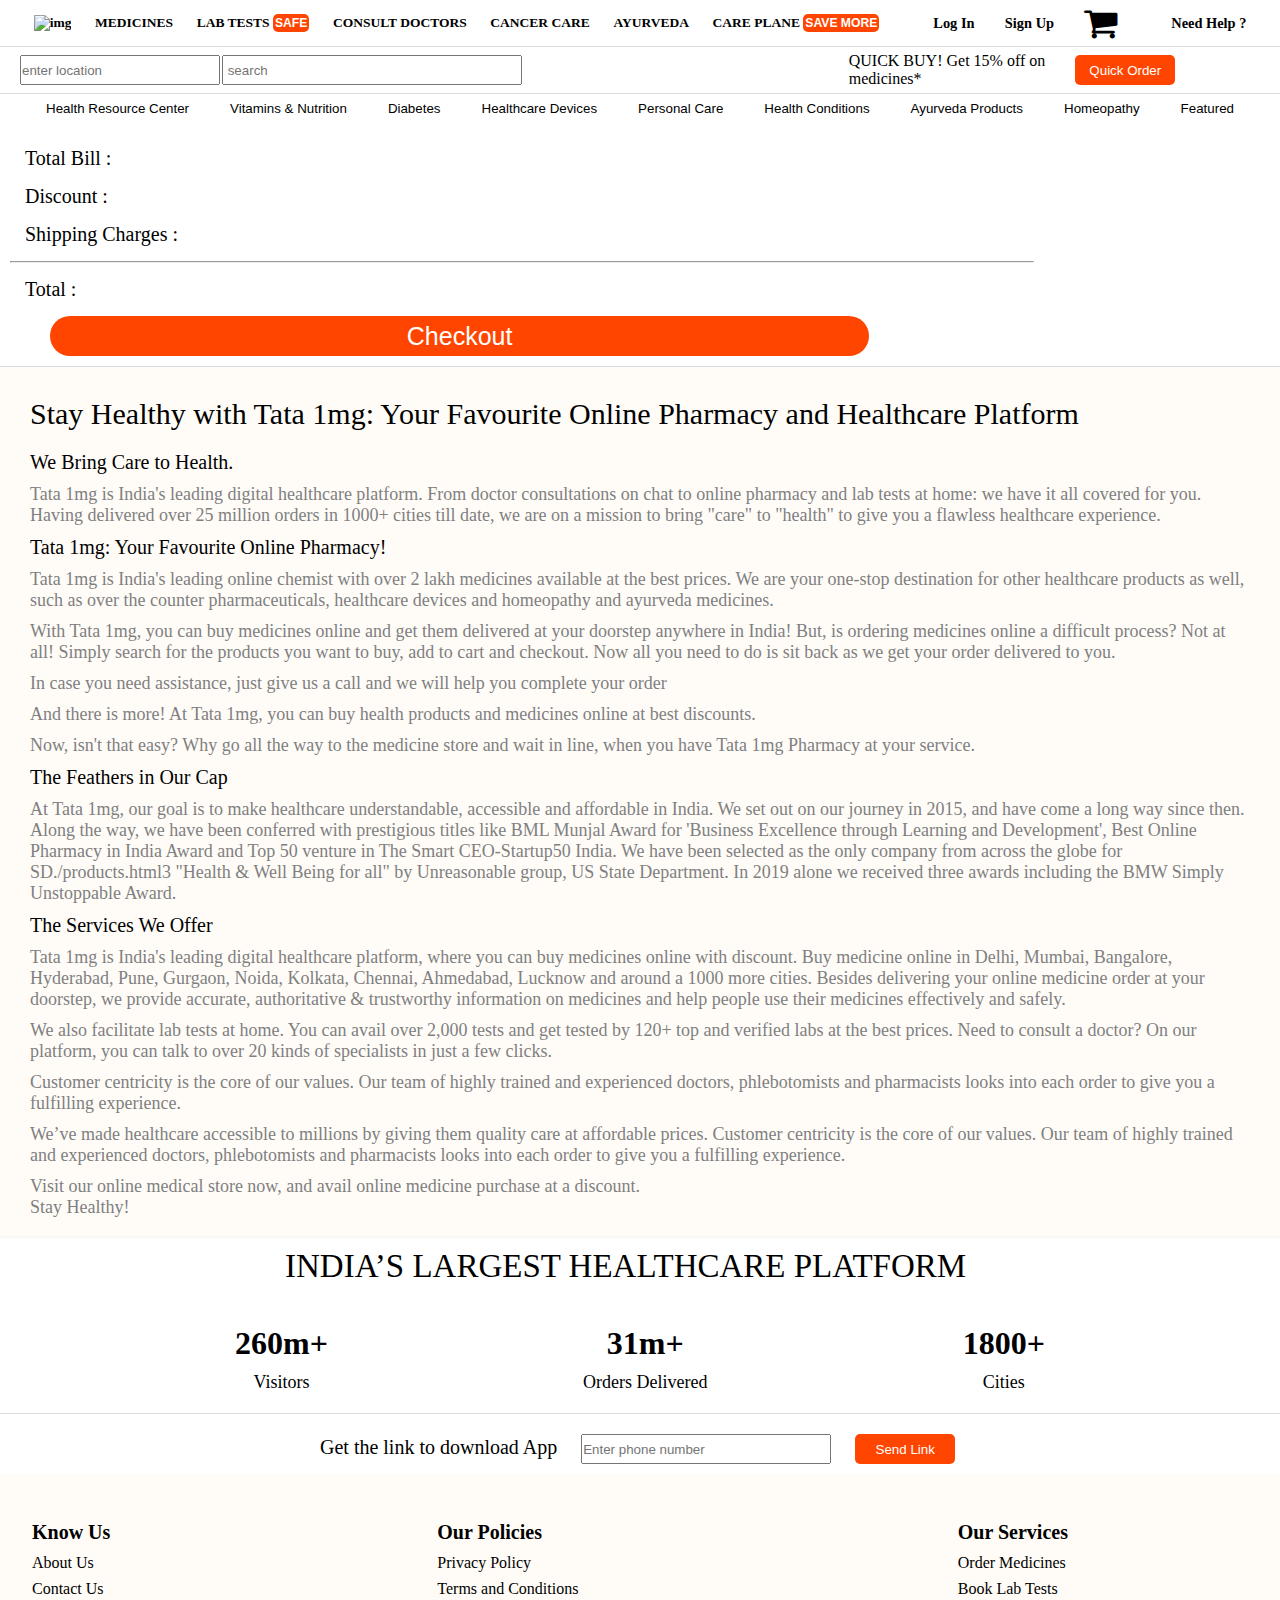
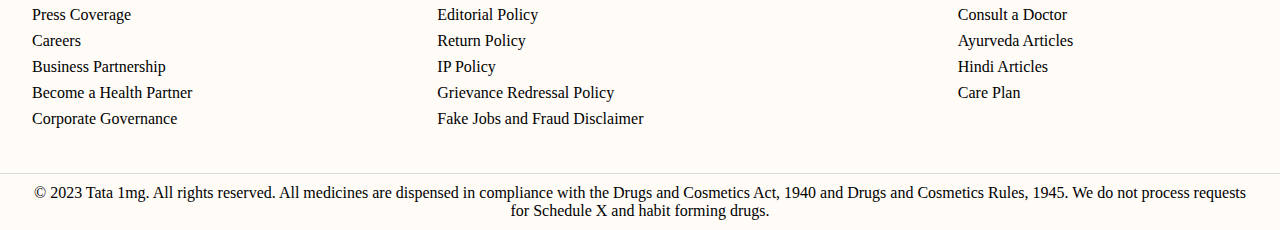
==== cart.html @ 7ce3d6a5 "lessgo" ====
<!DOCTYPE html>
<html lang="en">
<head>
    <meta charset="UTF-8">
    <meta http-equiv="X-UA-Compatible" content="IE=edge">
    <meta name="viewport" content="width=device-width, initial-scale=1.0">
     <link rel="stylesheet" href="https://cdnjs.cloudflare.com/ajax/libs/font-awesome/4.7.0/css/font-awesome.min.css">
    <link rel="stylesheet" href="./styles/nav.css">
    <link rel="stylesheet" href="./styles/cart.css">
    <title>Cart</title>
</head>
<body>
    <nav>
        <div id="part1">
            <div class="part1_div" id="med">
                <a href="./index.html"><img src="https://www.1mg.com/images/tata_1mg_logo.svg" alt="img"></a>
                <a href="./products.html">MEDICINES</a>
                <a href="#">LAB TESTS <button>SAFE</button></a>
                <a href="#">CONSULT DOCTORS</a>
                <a href="#">CANCER CARE</a>
                <a href="#">AYURVEDA</a>
                <a href="#">CARE PLANE <button>SAVE MORE</button></a>
            </div>
            <div class="part1_div" id="signup">
                <a href="#" id="login">Log In</a>
                <a href="#" id="sign">Sign Up</a>
                <a href="./cart.html"><i class="fa fa-shopping-cart" style="font-size:36px"></i></a>
            </div>
            <div class="part1_div" id="needhelp">
                
                <a href="#">Need Help ?</a>
            </div>
    
        </div>
        <div id="part2">
            <div id="part2_div1">
                <form><input type="text" placeholder="enter location"></form>
                <form id="fms"><input type="text" id="search" placeholder=" search">
                </form>
            </div>
            <div id="part2_div2">
                <p>QUICK BUY! Get 15% off on <br> medicines*</p>
                <button>Quick Order</button>
            </div>
        </div>
        <div id="part3">
            <div class="dropdown">
                <button class="dropbtn">Health Resource Center</button>
                <div class="dropdown-content">
                    <div id="drop">
                        <div class="a1">
                            <a href="./products.html">
                                <h3>Vitamins and Supplements</h3>
                            </a>
                            <a href="./products.html">Multivitamins</a>
                            <a href="./products.html">Vitamins A-Z</a>
                            <a href="./products.html">Mineral Supplements</a>
                            <a href="./products.html">Vitamin B-12</a>
                            <a href="./products.html">
                                <h3>Nutritional Drinks</h3>
                            </a>
                            <a href="./products.html">Adult Daily Nutrition</a>
                            <a href="./products.html">Kids Nutrition (2-15 Yrs)</a>
                            <a href="./products.html">Women Nutrition</a>
                            <a href="./products.html">
                                <h3>Healthy Snacks & Drinks</h3>
                            </a>
                            <a href="./products.html">Green Tea & Herbal Tea</a>
                            <a href="./products.html">Apple Cider Vinegar</a>
                            <a href="./products.html">Energy Foods</a>
                        </div>
                        <div class="a2">
                            <a href="./products.html">
                                <h3>Protein Supplements</h3>
                            </a>
                            <a href="./products.html">Whey Protein</a>
                            <a href="./products.html">Amino Acids</a>
                            <a href="./products.html">Mass Gainers</a>
                            <a href="./products.html">Workout Essential</a>
                            <a href="./products.html">Fat Burners</a>
                            <a href="./products.html">
                                <h3>Omega & Fish Oil</h3>
                            </a>
                            <a href="./products.html">Fish Oil</a>
                            <a href="./products.html">Cod Liver Oil</a>
                            <a href="./products.html">Flax Seed Oil</a>
                            <a href="./products.html">
                                <h3>Immunity Boosters</h3>
                            </a>
                            <a href="./products.html">Chyawanprasha</a>
                            <a href="./products.html">Vitamin C</a>
                            <a href="./products.html">Herbal Teas</a>
                            <a href="./products.html">Antioxidant Supplements</a>
                            <a href="./products.html">Ayurvedic Supplements</a>
                        </div>
                        <div class="a3">
                            <a href="./products.html">
                                <h3>Specialty Supplements</h3>
                            </a>
                            <a href="./products.html">Plant based Supplements</a>
                            <a href="./products.html">Beauty Supplements</a>
                            <a href="./products.html">Pre and Probiotics</a>
                            <a href="./products.html">Glucosamine</a>
                            <a href="./products.html">Collagen</a>
                            <a href="./products.html">Antioxidants</a>
                            <a href="./products.html">Biotin</a>
                            <a href="./products.html">Weight Management</a>
                            <a href="./products.html">
                                <h3>Weight Management Herbs</h3>
                            </a>
                            <a href="./products.html">Meal Replacements</a>
                            <a href="./products.html">Weight Gain</a>
                        </div>
                    </div>
                </div>
            </div>
            <div class="dropdown">
                <button class="dropbtn">Vitamins & Nutrition</button>
                <div class="dropdown-content">
                    <div id="drop">
                        <div class="a1">
                            <a href="./products.html">
                                <h3>Vitamins and Supplements</h3>
                            </a>
                            <a href="./products.html">Multivitamins</a>
                            <a href="./products.html">Vitamins A-Z</a>
                            <a href="./products.html">Mineral Supplements</a>
                            <a href="./products.html">Vitamin B-12</a>
                            <a href="./products.html">
                                <h3>Nutritional Drinks</h3>
                            </a>
                            <a href="./products.html">Adult Daily Nutrition</a>
                            <a href="./products.html">Kids Nutrition (2-15 Yrs)</a>
                            <a href="./products.html">Women Nutrition</a>
                            <a href="./products.html">
                                <h3>Healthy Snacks & Drinks</h3>
                            </a>
                            <a href="./products.html">Green Tea & Herbal Tea</a>
                            <a href="./products.html">Apple Cider Vinegar</a>
                            <a href="./products.html">Energy Foods</a>
                        </div>
                        <div class="a2">
                            <a href="./products.html">
                                <h3>Protein Supplements</h3>
                            </a>
                            <a href="./products.html">Whey Protein</a>
                            <a href="./products.html">Amino Acids</a>
                            <a href="./products.html">Mass Gainers</a>
                            <a href="./products.html">Workout Essential</a>
                            <a href="./products.html">Fat Burners</a>
                            <a href="./products.html">
                                <h3>Omega & Fish Oil</h3>
                            </a>
                            <a href="./products.html">Fish Oil</a>
                            <a href="./products.html">Cod Liver Oil</a>
                            <a href="./products.html">Flax Seed Oil</a>
                            <a href="./products.html">
                                <h3>Immunity Boosters</h3>
                            </a>
                            <a href="./products.html">Chyawanprasha</a>
                            <a href="./products.html">Vitamin C</a>
                            <a href="./products.html">Herbal Teas</a>
                            <a href="./products.html">Antioxidant Supplements</a>
                            <a href="./products.html">Ayurvedic Supplements</a>
                        </div>
                        <div class="a3">
                            <a href="./products.html">
                                <h3>Specialty Supplements</h3>
                            </a>
                            <a href="./products.html">Plant based Supplements</a>
                            <a href="./products.html">Beauty Supplements</a>
                            <a href="./products.html">Pre and Probiotics</a>
                            <a href="./products.html">Glucosamine</a>
                            <a href="./products.html">Collagen</a>
                            <a href="./products.html">Antioxidants</a>
                            <a href="./products.html">Biotin</a>
                            <a href="./products.html">Weight Management</a>
                            <a href="./products.html">
                                <h3>Weight Management Herbs</h3>
                            </a>
                            <a href="./products.html">Meal Replacements</a>
                            <a href="./products.html">Weight Gain</a>
                        </div>
                    </div>
                </div>
            </div>
            <div class="dropdown">
                <button class="dropbtn">Diabetes</button>
                <div class="dropdown-content">
                    <div id="drop">
                        <div class="a1">
                            <a href="./products.html">
                                <h3>Vitamins and Supplements</h3>
                            </a>
                            <a href="./products.html">Multivitamins</a>
                            <a href="./products.html">Vitamins A-Z</a>
                            <a href="./products.html">Mineral Supplements</a>
                            <a href="./products.html">Vitamin B-12</a>
                            <a href="./products.html">
                                <h3>Nutritional Drinks</h3>
                            </a>
                            <a href="./products.html">Adult Daily Nutrition</a>
                            <a href="./products.html">Kids Nutrition (2-15 Yrs)</a>
                            <a href="./products.html">Women Nutrition</a>
                            <a href="./products.html">
                                <h3>Healthy Snacks & Drinks</h3>
                            </a>
                            <a href="./products.html">Green Tea & Herbal Tea</a>
                            <a href="./products.html">Apple Cider Vinegar</a>
                            <a href="./products.html">Energy Foods</a>
                        </div>
                        <div class="a2">
                            <a href="./products.html">
                                <h3>Protein Supplements</h3>
                            </a>
                            <a href="./products.html">Whey Protein</a>
                            <a href="./products.html">Amino Acids</a>
                            <a href="./products.html">Mass Gainers</a>
                            <a href="./products.html">Workout Essential</a>
                            <a href="./products.html">Fat Burners</a>
                            <a href="./products.html">
                                <h3>Omega & Fish Oil</h3>
                            </a>
                            <a href="./products.html">Fish Oil</a>
                            <a href="./products.html">Cod Liver Oil</a>
                            <a href="./products.html">Flax Seed Oil</a>
                            <a href="./products.html">
                                <h3>Immunity Boosters</h3>
                            </a>
                            <a href="./products.html">Chyawanprasha</a>
                            <a href="./products.html">Vitamin C</a>
                            <a href="./products.html">Herbal Teas</a>
                            <a href="./products.html">Antioxidant Supplements</a>
                            <a href="./products.html">Ayurvedic Supplements</a>
                        </div>
                        <div class="a3">
                            <a href="./products.html">
                                <h3>Specialty Supplements</h3>
                            </a>
                            <a href="./products.html">Plant based Supplements</a>
                            <a href="./products.html">Beauty Supplements</a>
                            <a href="./products.html">Pre and Probiotics</a>
                            <a href="./products.html">Glucosamine</a>
                            <a href="./products.html">Collagen</a>
                            <a href="./products.html">Antioxidants</a>
                            <a href="./products.html">Biotin</a>
                            <a href="./products.html">Weight Management</a>
                            <a href="./products.html">
                                <h3>Weight Management Herbs</h3>
                            </a>
                            <a href="./products.html">Meal Replacements</a>
                            <a href="./products.html">Weight Gain</a>
                        </div>
                    </div>
                </div>
            </div>
            <div class="dropdown">
                <button class="dropbtn">Healthcare Devices</button>
                <div class="dropdown-content">
                    <div id="drop">
                        <div class="a1">
                            <a href="./products.html">
                                <h3>Vitamins and Supplements</h3>
                            </a>
                            <a href="./products.html">Multivitamins</a>
                            <a href="./products.html">Vitamins A-Z</a>
                            <a href="./products.html">Mineral Supplements</a>
                            <a href="./products.html">Vitamin B-12</a>
                            <a href="./products.html">
                                <h3>Nutritional Drinks</h3>
                            </a>
                            <a href="./products.html">Adult Daily Nutrition</a>
                            <a href="./products.html">Kids Nutrition (2-15 Yrs)</a>
                            <a href="./products.html">Women Nutrition</a>
                            <a href="./products.html">
                                <h3>Healthy Snacks & Drinks</h3>
                            </a>
                            <a href="./products.html">Green Tea & Herbal Tea</a>
                            <a href="./products.html">Apple Cider Vinegar</a>
                            <a href="./products.html">Energy Foods</a>
                        </div>
                        <div class="a2">
                            <a href="./products.html">
                                <h3>Protein Supplements</h3>
                            </a>
                            <a href="./products.html">Whey Protein</a>
                            <a href="./products.html">Amino Acids</a>
                            <a href="./products.html">Mass Gainers</a>
                            <a href="./products.html">Workout Essential</a>
                            <a href="./products.html">Fat Burners</a>
                            <a href="./products.html">
                                <h3>Omega & Fish Oil</h3>
                            </a>
                            <a href="./products.html">Fish Oil</a>
                            <a href="./products.html">Cod Liver Oil</a>
                            <a href="./products.html">Flax Seed Oil</a>
                            <a href="./products.html">
                                <h3>Immunity Boosters</h3>
                            </a>
                            <a href="./products.html">Chyawanprasha</a>
                            <a href="./products.html">Vitamin C</a>
                            <a href="./products.html">Herbal Teas</a>
                            <a href="./products.html">Antioxidant Supplements</a>
                            <a href="./products.html">Ayurvedic Supplements</a>
                        </div>
                        <div class="a3">
                            <a href="./products.html">
                                <h3>Specialty Supplements</h3>
                            </a>
                            <a href="./products.html">Plant based Supplements</a>
                            <a href="./products.html">Beauty Supplements</a>
                            <a href="./products.html">Pre and Probiotics</a>
                            <a href="./products.html">Glucosamine</a>
                            <a href="./products.html">Collagen</a>
                            <a href="./products.html">Antioxidants</a>
                            <a href="./products.html">Biotin</a>
                            <a href="./products.html">Weight Management</a>
                            <a href="./products.html">
                                <h3>Weight Management Herbs</h3>
                            </a>
                            <a href="./products.html">Meal Replacements</a>
                            <a href="./products.html">Weight Gain</a>
                        </div>
                    </div>
                </div>
            </div>
            <div class="dropdown">
                <button class="dropbtn">Personal Care</button>
                <div class="dropdown-content">
                    <div id="drop">
                        <div class="a1">
                            <a href="./products.html">
                                <h3>Vitamins and Supplements</h3>
                            </a>
                            <a href="./products.html">Multivitamins</a>
                            <a href="./products.html">Vitamins A-Z</a>
                            <a href="./products.html">Mineral Supplements</a>
                            <a href="./products.html">Vitamin B-12</a>
                            <a href="./products.html">
                                <h3>Nutritional Drinks</h3>
                            </a>
                            <a href="./products.html">Adult Daily Nutrition</a>
                            <a href="./products.html">Kids Nutrition (2-15 Yrs)</a>
                            <a href="./products.html">Women Nutrition</a>
                            <a href="./products.html">
                                <h3>Healthy Snacks & Drinks</h3>
                            </a>
                            <a href="./products.html">Green Tea & Herbal Tea</a>
                            <a href="./products.html">Apple Cider Vinegar</a>
                            <a href="./products.html">Energy Foods</a>
                        </div>
                        <div class="a2">
                            <a href="./products.html">
                                <h3>Protein Supplements</h3>
                            </a>
                            <a href="./products.html">Whey Protein</a>
                            <a href="./products.html">Amino Acids</a>
                            <a href="./products.html">Mass Gainers</a>
                            <a href="./products.html">Workout Essential</a>
                            <a href="./products.html">Fat Burners</a>
                            <a href="./products.html">
                                <h3>Omega & Fish Oil</h3>
                            </a>
                            <a href="./products.html">Fish Oil</a>
                            <a href="./products.html">Cod Liver Oil</a>
                            <a href="./products.html">Flax Seed Oil</a>
                            <a href="./products.html">
                                <h3>Immunity Boosters</h3>
                            </a>
                            <a href="./products.html">Chyawanprasha</a>
                            <a href="./products.html">Vitamin C</a>
                            <a href="./products.html">Herbal Teas</a>
                            <a href="./products.html">Antioxidant Supplements</a>
                            <a href="./products.html">Ayurvedic Supplements</a>
                        </div>
                        <div class="a3">
                            <a href="./products.html">
                                <h3>Specialty Supplements</h3>
                            </a>
                            <a href="./products.html">Plant based Supplements</a>
                            <a href="./products.html">Beauty Supplements</a>
                            <a href="./products.html">Pre and Probiotics</a>
                            <a href="./products.html">Glucosamine</a>
                            <a href="./products.html">Collagen</a>
                            <a href="./products.html">Antioxidants</a>
                            <a href="./products.html">Biotin</a>
                            <a href="./products.html">Weight Management</a>
                            <a href="./products.html">
                                <h3>Weight Management Herbs</h3>
                            </a>
                            <a href="./products.html">Meal Replacements</a>
                            <a href="./products.html">Weight Gain</a>
                        </div>
                    </div>
                </div>
            </div>
            <div class="dropdown">
                <button class="dropbtn">Health Conditions</button>
                <div class="dropdown-content">
                    <div id="drop">
                        <div class="a1">
                            <a href="./products.html">
                                <h3>Vitamins and Supplements</h3>
                            </a>
                            <a href="./products.html">Multivitamins</a>
                            <a href="./products.html">Vitamins A-Z</a>
                            <a href="./products.html">Mineral Supplements</a>
                            <a href="./products.html">Vitamin B-12</a>
                            <a href="./products.html">
                                <h3>Nutritional Drinks</h3>
                            </a>
                            <a href="./products.html">Adult Daily Nutrition</a>
                            <a href="./products.html">Kids Nutrition (2-15 Yrs)</a>
                            <a href="./products.html">Women Nutrition</a>
                            <a href="./products.html">
                                <h3>Healthy Snacks & Drinks</h3>
                            </a>
                            <a href="./products.html">Green Tea & Herbal Tea</a>
                            <a href="./products.html">Apple Cider Vinegar</a>
                            <a href="./products.html">Energy Foods</a>
                        </div>
                        <div class="a2">
                            <a href="./products.html">
                                <h3>Protein Supplements</h3>
                            </a>
                            <a href="./products.html">Whey Protein</a>
                            <a href="./products.html">Amino Acids</a>
                            <a href="./products.html">Mass Gainers</a>
                            <a href="./products.html">Workout Essential</a>
                            <a href="./products.html">Fat Burners</a>
                            <a href="./products.html">
                                <h3>Omega & Fish Oil</h3>
                            </a>
                            <a href="./products.html">Fish Oil</a>
                            <a href="./products.html">Cod Liver Oil</a>
                            <a href="./products.html">Flax Seed Oil</a>
                            <a href="./products.html">
                                <h3>Immunity Boosters</h3>
                            </a>
                            <a href="./products.html">Chyawanprasha</a>
                            <a href="./products.html">Vitamin C</a>
                            <a href="./products.html">Herbal Teas</a>
                            <a href="./products.html">Antioxidant Supplements</a>
                            <a href="./products.html">Ayurvedic Supplements</a>
                        </div>
                        <div class="a3">
                            <a href="./products.html">
                                <h3>Specialty Supplements</h3>
                            </a>
                            <a href="./products.html">Plant based Supplements</a>
                            <a href="./products.html">Beauty Supplements</a>
                            <a href="./products.html">Pre and Probiotics</a>
                            <a href="./products.html">Glucosamine</a>
                            <a href="./products.html">Collagen</a>
                            <a href="./products.html">Antioxidants</a>
                            <a href="./products.html">Biotin</a>
                            <a href="./products.html">Weight Management</a>
                            <a href="./products.html">
                                <h3>Weight Management Herbs</h3>
                            </a>
                            <a href="./products.html">Meal Replacements</a>
                            <a href="./products.html">Weight Gain</a>
                        </div>
                    </div>
                </div>
            </div>
            <div class="dropdown">
                <button class="dropbtn">Ayurveda Products</button>
                <div class="dropdown-content">
                    <div id="drop">
                        <div class="a1">
                            <a href="./products.html">
                                <h3>Vitamins and Supplements</h3>
                            </a>
                            <a href="./products.html">Multivitamins</a>
                            <a href="./products.html">Vitamins A-Z</a>
                            <a href="./products.html">Mineral Supplements</a>
                            <a href="./products.html">Vitamin B-12</a>
                            <a href="./products.html">
                                <h3>Nutritional Drinks</h3>
                            </a>
                            <a href="./products.html">Adult Daily Nutrition</a>
                            <a href="./products.html">Kids Nutrition (2-15 Yrs)</a>
                            <a href="./products.html">Women Nutrition</a>
                            <a href="./products.html">
                                <h3>Healthy Snacks & Drinks</h3>
                            </a>
                            <a href="./products.html">Green Tea & Herbal Tea</a>
                            <a href="./products.html">Apple Cider Vinegar</a>
                            <a href="./products.html">Energy Foods</a>
                        </div>
                        <div class="a2">
                            <a href="./products.html">
                                <h3>Protein Supplements</h3>
                            </a>
                            <a href="./products.html">Whey Protein</a>
                            <a href="./products.html">Amino Acids</a>
                            <a href="./products.html">Mass Gainers</a>
                            <a href="./products.html">Workout Essential</a>
                            <a href="./products.html">Fat Burners</a>
                            <a href="./products.html">
                                <h3>Omega & Fish Oil</h3>
                            </a>
                            <a href="./products.html">Fish Oil</a>
                            <a href="./products.html">Cod Liver Oil</a>
                            <a href="./products.html">Flax Seed Oil</a>
                            <a href="./products.html">
                                <h3>Immunity Boosters</h3>
                            </a>
                            <a href="./products.html">Chyawanprasha</a>
                            <a href="./products.html">Vitamin C</a>
                            <a href="./products.html">Herbal Teas</a>
                            <a href="./products.html">Antioxidant Supplements</a>
                            <a href="./products.html">Ayurvedic Supplements</a>
                        </div>
                        <div class="a3">
                            <a href="./products.html">
                                <h3>Specialty Supplements</h3>
                            </a>
                            <a href="./products.html">Plant based Supplements</a>
                            <a href="./products.html">Beauty Supplements</a>
                            <a href="./products.html">Pre and Probiotics</a>
                            <a href="./products.html">Glucosamine</a>
                            <a href="./products.html">Collagen</a>
                            <a href="./products.html">Antioxidants</a>
                            <a href="./products.html">Biotin</a>
                            <a href="./products.html">Weight Management</a>
                            <a href="./products.html">
                                <h3>Weight Management Herbs</h3>
                            </a>
                            <a href="./products.html">Meal Replacements</a>
                            <a href="./products.html">Weight Gain</a>
                        </div>
                    </div>
                </div>
            </div>
            <div class="dropdown">
                <button class="dropbtn">Homeopathy</button>
                <div class="dropdown-content">
                    <div id="drop">
                        <div class="a1">
                            <a href="./products.html">
                                <h3>Vitamins and Supplements</h3>
                            </a>
                            <a href="./products.html">Multivitamins</a>
                            <a href="./products.html">Vitamins A-Z</a>
                            <a href="./products.html">Mineral Supplements</a>
                            <a href="./products.html">Vitamin B-12</a>
                            <a href="./products.html">
                                <h3>Nutritional Drinks</h3>
                            </a>
                            <a href="./products.html">Adult Daily Nutrition</a>
                            <a href="./products.html">Kids Nutrition (2-15 Yrs)</a>
                            <a href="./products.html">Women Nutrition</a>
                            <a href="./products.html">
                                <h3>Healthy Snacks & Drinks</h3>
                            </a>
                            <a href="./products.html">Green Tea & Herbal Tea</a>
                            <a href="./products.html">Apple Cider Vinegar</a>
                            <a href="./products.html">Energy Foods</a>
                        </div>
                        <div class="a2">
                            <a href="./products.html">
                                <h3>Protein Supplements</h3>
                            </a>
                            <a href="./products.html">Whey Protein</a>
                            <a href="./products.html">Amino Acids</a>
                            <a href="./products.html">Mass Gainers</a>
                            <a href="./products.html">Workout Essential</a>
                            <a href="./products.html">Fat Burners</a>
                            <a href="./products.html">
                                <h3>Omega & Fish Oil</h3>
                            </a>
                            <a href="./products.html">Fish Oil</a>
                            <a href="./products.html">Cod Liver Oil</a>
                            <a href="./products.html">Flax Seed Oil</a>
                            <a href="./products.html">
                                <h3>Immunity Boosters</h3>
                            </a>
                            <a href="./products.html">Chyawanprasha</a>
                            <a href="./products.html">Vitamin C</a>
                            <a href="./products.html">Herbal Teas</a>
                            <a href="./products.html">Antioxidant Supplements</a>
                            <a href="./products.html">Ayurvedic Supplements</a>
                        </div>
                        <div class="a3">
                            <a href="./products.html">
                                <h3>Specialty Supplements</h3>
                            </a>
                            <a href="./products.html">Plant based Supplements</a>
                            <a href="./products.html">Beauty Supplements</a>
                            <a href="./products.html">Pre and Probiotics</a>
                            <a href="./products.html">Glucosamine</a>
                            <a href="./products.html">Collagen</a>
                            <a href="./products.html">Antioxidants</a>
                            <a href="./products.html">Biotin</a>
                            <a href="./products.html">Weight Management</a>
                            <a href="./products.html">
                                <h3>Weight Management Herbs</h3>
                            </a>
                            <a href="./products.html">Meal Replacements</a>
                            <a href="./products.html">Weight Gain</a>
                        </div>
                    </div>
                </div>
            </div>
            <div class="dropdown">
                <button class="dropbtn">Featured</button>
                <div class="dropdown-content">
                    <div id="drop">
                        <div class="a1">
                            <a href="./products.html">
                                <h3>Vitamins and Supplements</h3>
                            </a>
                            <a href="./products.html">Multivitamins</a>
                            <a href="./products.html">Vitamins A-Z</a>
                            <a href="./products.html">Mineral Supplements</a>
                            <a href="./products.html">Vitamin B-12</a>
                            <a href="./products.html">
                                <h3>Nutritional Drinks</h3>
                            </a>
                            <a href="./products.html">Adult Daily Nutrition</a>
                            <a href="./products.html">Kids Nutrition (2-15 Yrs)</a>
                            <a href="./products.html">Women Nutrition</a>
                            <a href="./products.html">
                                <h3>Healthy Snacks & Drinks</h3>
                            </a>
                            <a href="./products.html">Green Tea & Herbal Tea</a>
                            <a href="./products.html">Apple Cider Vinegar</a>
                            <a href="./products.html">Energy Foods</a>
                        </div>
                        <div class="a2">
                            <a href="./products.html">
                                <h3>Protein Supplements</h3>
                            </a>
                            <a href="./products.html">Whey Protein</a>
                            <a href="./products.html">Amino Acids</a>
                            <a href="./products.html">Mass Gainers</a>
                            <a href="./products.html">Workout Essential</a>
                            <a href="./products.html">Fat Burners</a>
                            <a href="./products.html">
                                <h3>Omega & Fish Oil</h3>
                            </a>
                            <a href="./products.html">Fish Oil</a>
                            <a href="./products.html">Cod Liver Oil</a>
                            <a href="./products.html">Flax Seed Oil</a>
                            <a href="./products.html">
                                <h3>Immunity Boosters</h3>
                            </a>
                            <a href="./products.html">Chyawanprasha</a>
                            <a href="./products.html">Vitamin C</a>
                            <a href="./products.html">Herbal Teas</a>
                            <a href="./products.html">Antioxidant Supplements</a>
                            <a href="./products.html">Ayurvedic Supplements</a>
                        </div>
                        <div class="a3">
                            <a href="./products.html">
                                <h3>Specialty Supplements</h3>
                            </a>
                            <a href="./products.html">Plant based Supplements</a>
                            <a href="./products.html">Beauty Supplements</a>
                            <a href="./products.html">Pre and Probiotics</a>
                            <a href="./products.html">Glucosamine</a>
                            <a href="./products.html">Collagen</a>
                            <a href="./products.html">Antioxidants</a>
                            <a href="./products.html">Biotin</a>
                            <a href="./products.html">Weight Management</a>
                            <a href="./products.html">
                                <h3>Weight Management Herbs</h3>
                            </a>
                            <a href="./products.html">Meal Replacements</a>
                            <a href="./products.html">Weight Gain</a>
                        </div>
                    </div>
                </div>
            </div>
        </div>
    </nav>
    <div class="cont">
        <div id="bigcont"></div>
        <div id="bill">
            <p>Total Bill : <span id="tbill"></span></p>
            <p>Discount : <span id="discount"></span></p>
            <p>Shipping Charges : <span id="ship"></span></p>
            <hr>
            <p>Total : <span id="tot"></span></p>
            <button>Checkout</button>
        </div>
    </div>
    
    <div class="popup">
        <div class="close-btn">&times;</div>
        <div class="form">
            <h2>Log In</h2>
            <div class="form-element">
                <label for="email">Enter Email</label>
                <input type="text" id="email" placeholder="Enter Email">
            </div>
            <div class="form-element">
                <label for="password">Enter Password</label>
                <input type="password" id="password" placeholder="Enter Password">
            </div>
            <div class="form-element">
                <button id="submit1">Sign In</button>
            </div>
        </div>
    </div>
    <div class="popup2">
        <div class="close-btn2">&times;</div>
        <div class="form2">
            <h2>Sign Up</h2>
            <div class="form-element2">
                <label for="name2">Enter name</label>
                <input type="text" id="name2" placeholder="Enter Name">
            </div>
            <div class="form-element2">
                <label for="email2">Enter Email</label>
                <input type="text" id="email2" placeholder="Enter Email">
            </div>
            <div class="form-element2">
                <label for="password2">Enter Password</label>
                <input type="password" id="password2" placeholder="Enter Password">
            </div>
            <div class="form-element2">
                <button id="submit2">Sign In</button>
            </div>
        </div>
    </div>
    <footer>
        <div class="fot1">
            <h2>Stay Healthy with Tata 1mg: Your Favourite Online Pharmacy and Healthcare Platform</h2>
            <h3>We Bring Care to Health.</h3>
            <p>Tata 1mg is India's leading digital healthcare platform. From doctor consultations on chat to online
                pharmacy and lab
                tests at home: we have it all covered for you. Having delivered over 25 million orders in 1000+ cities
                till date, we are
                on a mission to bring "care" to "health" to give you a flawless healthcare experience.</p>
            <h3>Tata 1mg: Your Favourite Online Pharmacy!</h3>
            <p>Tata 1mg is India's leading online chemist with over 2 lakh medicines available at the best prices. We
                are your one-stop
                destination for other healthcare products as well, such as over the counter pharmaceuticals, healthcare
                devices and
                homeopathy and ayurveda medicines. </p>
    
            <p>With Tata 1mg, you can buy medicines online and get them delivered at your doorstep anywhere in India!
                But, is ordering
                medicines online a difficult process? Not at all! Simply search for the products you want to buy, add to
                cart and
                checkout. Now all you need to do is sit back as we get your order delivered to you.</p>
    
            <p>In case you need assistance, just give us a call and we will help you complete your order</p>
    
            <p>And there is more! At Tata 1mg, you can buy health products and medicines online at best discounts.</p>
    
            <p> Now, isn't that easy? Why go all the way to the medicine store and wait in line, when you have Tata 1mg
                Pharmacy at your
                service.</p>
    
            <h3>The Feathers in Our Cap</h3>
            <p>At Tata 1mg, our goal is to make healthcare understandable, accessible and affordable in India. We set
                out on our
                journey in 2015, and have come a long way since then. Along the way, we have been conferred with
                prestigious titles like
                BML Munjal Award for 'Business Excellence through Learning and Development', Best Online Pharmacy in
                India Award and Top
                50 venture in The Smart CEO-Startup50 India. We have been selected as the only company from across the
                globe for SD./products.html3
                "Health & Well Being for all" by Unreasonable group, US State Department. In 2019 alone we received
                three awards
                including the BMW Simply Unstoppable Award.</p>
            <h3>The Services We Offer</h3>
            <p>Tata 1mg is India's leading digital healthcare platform, where you can buy medicines online with
                discount. Buy medicine
                online in Delhi, Mumbai, Bangalore, Hyderabad, Pune, Gurgaon, Noida, Kolkata, Chennai, Ahmedabad,
                Lucknow and around a
                1000 more cities. Besides delivering your online medicine order at your doorstep, we provide accurate,
                authoritative &
                trustworthy information on medicines and help people use their medicines effectively and safely. </p>
    
            <p>We also facilitate lab tests at home. You can avail over 2,000 tests and get tested by 120+ top and
                verified labs at the
                best prices. Need to consult a doctor? On our platform, you can talk to over 20 kinds of specialists in
                just a few
                clicks.</p>
    
            <p>Customer centricity is the core of our values. Our team of highly trained and experienced doctors,
                phlebotomists and
                pharmacists looks into each order to give you a fulfilling experience.</p>
    
            <p>We’ve made healthcare accessible to millions by giving them quality care at affordable prices. Customer
                centricity is
                the core of our values. Our team of highly trained and experienced doctors, phlebotomists and
                pharmacists looks into
                each order to give you a fulfilling experience.</p>
    
            <p> Visit our online medical store now, and avail online medicine purchase at a discount. <br>
                Stay Healthy!</p>
    
        </div>
        <div class="fot_2">
            <h1>INDIA’S LARGEST HEALTHCARE PLATFORM</h1>
            <div class="stats">
                <div>
                    <h1>260m+</h1>
                    <p>Visitors</p>
                </div>
                <div>
                    <h1>31m+</h1>
                    <p>Orders Delivered</p>
                </div>
                <div>
                    <h1>1800+</h1>
                    <p>Cities</p>
                </div>
            </div>
            <form>
                <label for="phone">Get the link to download App</label>
                <input type="text" placeholder="Enter phone number" name="phone">
                <button>Send Link</button>
            </form>
        </div>
        <div class="fot_3">
            <table>
                <thead>
                    <tr>
                        <th>Know Us</th>
                        <th>Our Policies</th>
                        <th>Our Services</th>
                    </tr>
                </thead>
                <tbody>
                    <tr>
                        <td>About Us</td>
                        <td>Privacy Policy</td>
                        <td>Order Medicines</td>
                    </tr>
                    <tr>
                        <td>Contact Us</td>
                        <td>Terms and Conditions</td>
                        <td>Book Lab Tests</td>
                    </tr>
                    <tr>
                        <td>Press Coverage</td>
                        <td>Editorial Policy</td>
                        <td>Consult a Doctor</td>
                    </tr>
                    <tr>
                        <td>Careers</td>
                        <td>Return Policy</td>
                        <td>Ayurveda Articles</td>
                    </tr>
                    <tr>
                        <td>Business Partnership</td>
                        <td>IP Policy</td>
                        <td>Hindi Articles</td>
                    </tr>
                    <tr>
                        <td>Become a Health Partner</td>
                        <td>Grievance Redressal Policy</td>
                        <td>Care Plan</td>
                    </tr>
                    <tr>
                        <td>Corporate Governance</td>
                        <td>Fake Jobs and Fraud Disclaimer</td>
                    </tr>
                </tbody>
            </table>
        </div>
        <p>© 2023 Tata 1mg. All rights reserved. All medicines are dispensed in compliance with the Drugs and Cosmetics
            Act, 1940
            and Drugs and Cosmetics Rules, 1945. We do not process requests for Schedule X and habit forming drugs.</p>
    </footer>
</body>
<script src="./scripts/cart.js"></script>
</html>
---- styles/nav.css ----
* {
    margin: 0;
    padding: 0;
    box-sizing: border-box;
}

#part1 {
    display: flex;
    align-items: center;
    justify-content: space-between;
    padding: 5px 10px;
    border-bottom: 1px solid gainsboro;
}

.part1_div {
    display: flex;
    align-items: center;
    justify-content: space-evenly;
    font-size: 15px;
}

.part1_div a {
    text-decoration: none;
    color: black;
    font-size: 90%;
    font-weight: 700;
}

.part1_div a button {
    text-decoration: none;
    color: black;
    font-size: 90%;
    font-weight: 700;
    background-color: orangered;
    color: white;
    border: none;
    padding: 2px;
    border-radius: 5px;
}

#med {
    width: 73%;
}

#signup {
    width: 20%;
    font-size: 100%;
}

#needhelp {
    width: 10%;
    font-size: 100%;
}

#part2 {
    display: flex;
    justify-content: space-between;
    align-items: center;
    padding: 5px 20px;
    border-bottom: 1px solid gainsboro;
}

#part2_div1 {
    display: flex;
    width: 60%;
    align-items: center;
}


#part2_div1>:nth-child(1)>input {
    width: 200px;
    height: 30px;
}

#part2_div1>:nth-child(2)>input {
    width: 300px;
    height: 30px;
    margin-left: 2px;
}

#part2_div2 {
    display: flex;
    width: 40%;
    align-items: center;
    justify-content: center;
}

#part2_div2 button {
    height: 30px;
    width: 100px;
    text-decoration: none;
    background-color: orangered;
    color: white;
    border: none;
    padding: 2px;
    border-radius: 5px;
    margin-left: 30px;
}

#part3 {
    display: flex;
    justify-content: space-evenly;
    align-items: center;
    padding: 5px 5px;
}

.dropbtn {
    background-color: white;
    border: none;
}

.dropdown {
    position: relative;
    display: inline-block;
}


.dropdown-content {
    display: none;
    position: absolute;
    z-index: 1;
}

#drop {
    display: flex;
    width: 550px;
    box-shadow: rgba(99, 99, 99, 0.2) 0px 2px 8px 0px;
    padding: 20px;
    background-color: white;
}

.dropdown-content a {
    color: black;
    padding: 5px 5px;
    text-decoration: none;
    display: block;
    font-size: 13px;
}

.dropdown:hover .dropdown-content {
    display: block;
}

footer {
    border-top: 1px solid gainsboro;
}

.fot1 {
    padding: 10px 30px;
    background-color: #fffcf8;
}

.fot1 h2 {
    margin: 20px 0px;
    font-size: 30px;
    font-weight: 540;
}

.fot1 h3 {
    margin: 10px 0px;
    font-size: 20px;
    font-weight: 500;
}

.fot1 p {
    margin: 10px 0px;
    font-size: 18px;
    color: gray;
}

.fot_2 {
    padding: 10px 0px;
    box-shadow: rgba(50, 50, 93, 0.25) 0px 2px 5px -1px, rgba(0, 0, 0, 0.3) 0px 1px 3px -1px;
}

.fot_2>h1 {
    font-size: 33px;
    font-weight: 500;
    width: 710px;
    margin: auto;
    margin-bottom: 20px;

}

.stats {
    display: flex;
    align-items: center;
    justify-content: space-evenly;
    border-bottom: 1px solid gainsboro;
}

.stats>div {
    padding: 20px;
}

.stats>div>h1 {
    text-align: center;
    margin: 0px 0px 10px 0px;
}

.stats>div>p {
    text-align: center;
    font-size: 18px;
}

.fot_2>form {
    width: 640px;
    margin: auto;
    margin-top: 20px;
}

.fot_2>form label {
    font-size: 20px;
    margin-right: 20px;
}

.fot_2>form input {
    width: 250px;
    height: 30px;
    margin-right: 20px;
}

.fot_2>form button {
    height: 30px;
    width: 100px;
    background-color: orangered;
    border: none;
    border-radius: 5px;
    color: white;
}

.fot_3 {
    padding: 40px 30px;
    background-color: #fffcf8;
    border-bottom: 1px solid gainsboro;
}

.fot_3 table {
    width: 100%;
}

.fot_3 table th {
    text-align: left;
    padding: 5px 0px;
    font-size: 20px;
    font-weight: 550;
}

.fot_3 table td {
    padding: 3px 0px;
}

footer>p {
    padding: 10px 30px;
    text-align: center;
    background-color: #fffcf8;
}

.popup {
    position: absolute;
    top: -150%;
    left: 50%;
    opacity: 0;
    transform: translate(-50%, -50%) scale(1.25);
    width: 380px;
    padding: 20px 30px;
    background: #FFF;
    border-radius: 10px;
    box-shadow: rgba(0, 0, 0, 0.25) 0px 54px 55px, rgba(0, 0, 0, 0.12) 0px -12px 30px, rgba(0, 0, 0, 0.12) 0px 4px 6px, rgba(0, 0, 0, 0.17) 0px 12px 13px, rgba(0, 0, 0, 0.09) 0px -3px 5px;
    transition: top 0ms ease-in-out 200ms,
        opacity 200ms ease-in-out 0ms,
        transform 20ms ease-in-out 0ms;
}

.popup.active {
    top: 50%;
    opacity: 1;
    transform: translate(-50%, -50%)scale(1);
    transition: top 0ms ease-in-out 0ms,
        opacity 200ms ease-in-out 0ms,
        transform 20ms ease-in-out 0ms;
}

.popup .close-btn {
    position: absolute;
    top: 10px;
    right: 10px;
    width: 15px;
    height: 15px;
    background: #888;
    color: #eee;
    text-align: center;
    line-height: 15px;
    border-radius: 15px;
    cursor: pointer;
}

.popup .form h2 {
    text-align: center;
    color: #222;
    margin: 10px 0px 20px;
    font-size: 25px;
}

.popup .form .form-element {
    margin: 15px 0px;
}

.popup .form .form-element label {
    font-size: 14px;
    color: #222;
}

.popup .form .form-element input[type=text],
.popup .form .form-element input[type=password] {
    margin-top: 5px;
    display: block;
    padding: 10px;
    width: 100%;
    outline: none;
    border: 1px solid #aaa;
    border-radius: 5px;
}

.popup .form .form-element button {
    width: 100%;
    height: 40px;
    border: none;
    outline: none;
    font-size: 16px;
    background: #222;
    color: #f5f5f5;
    border-radius: 10px;
    cursor: pointer;
}

.popup2 {
    position: absolute;
    top: -150%;
    left: 50%;
    opacity: 0;
    transform: translate(-50%, -50%) scale(1.25);
    width: 380px;
    padding: 20px 30px;
    background: #FFF;
    border-radius: 10px;
    box-shadow: rgba(0, 0, 0, 0.25) 0px 54px 55px, rgba(0, 0, 0, 0.12) 0px -12px 30px, rgba(0, 0, 0, 0.12) 0px 4px 6px, rgba(0, 0, 0, 0.17) 0px 12px 13px, rgba(0, 0, 0, 0.09) 0px -3px 5px;
    transition: top 0ms ease-in-out 200ms,
        opacity 200ms ease-in-out 0ms,
        transform 20ms ease-in-out 0ms;
}

.popup2.active {
    top: 50%;
    opacity: 1;
    transform: translate(-50%, -50%)scale(1);
    transition: top 0ms ease-in-out 0ms,
        opacity 200ms ease-in-out 0ms,
        transform 20ms ease-in-out 0ms;
}

.popup2 .close-btn2 {
    position: absolute;
    top: 10px;
    right: 10px;
    width: 15px;
    height: 15px;
    background: #888;
    color: #eee;
    text-align: center;
    line-height: 15px;
    border-radius: 15px;
    cursor: pointer;
}

.popup2 .form2 h2 {
    text-align: center;
    color: #222;
    margin: 10px 0px 20px;
    font-size: 25px;
}

.popup2 .form2 .form-element2 {
    margin: 15px 0px;
}

.popup2 .form2 .form-element2 label {
    font-size: 14px;
    color: #222;
}

.popup2 .form2 .form-element2 input[type=text],
.popup2 .form2 .form-element2 input[type=password] {
    margin-top: 5px;
    display: block;
    padding: 10px;
    width: 100%;
    outline: none;
    border: 1px solid #aaa;
    border-radius: 5px;
}

.popup2 .form2 .form-element2 button {
    width: 100%;
    height: 40px;
    border: none;
    outline: none;
    font-size: 16px;
    background: #222;
    color: #f5f5f5;
    border-radius: 10px;
    cursor: pointer;
}
---- styles/cart.css ----
#bigcont>div {
    display: flex;
    padding: 10px 50px 10px 10px;
    border-top: 1px solid black;
    border-bottom: 1px solid black;
    margin: 10px;
}

.imgcont {
    width: 40%;
   margin-right: 10px;
}

.imgcont img {
    width: 100%;
}

.content {
    width: 80%;
}

.title {
    font-size: 25px;
    font-weight: 500;
    margin-bottom: 10px;
}
.bran,.quan{
 font-size: 20px;
 margin-bottom: 10px;
}
.bran{
    color: orangered;
}
.prt {
    font-size: 20px;
    margin-bottom: 20px;
}

.pr {
    font-size: 20px;
}

.ogprice {
    text-decoration: line-through;
}

.discount {
    color: green;
    margin-left: 20px;
}
.cont{
    display: flex;
}
#bill{
    width: 80%;
}

#bill{
    margin: 10px;
}
#bill>p{
    font-size: 20px;
    margin: 15px;
}
#bill>button{
    width: 80%;
    height: 40px;
    border: none;
    background-color: orangered;
    color: white;
    font-size: 25px;
    border-radius: 20px;
    margin-left: 40px;
}
#bill>button:hover{
    cursor: pointer;
}

#tbill,#ship,#tot{
    color: blue;
}
#discount{
    color: green;
}
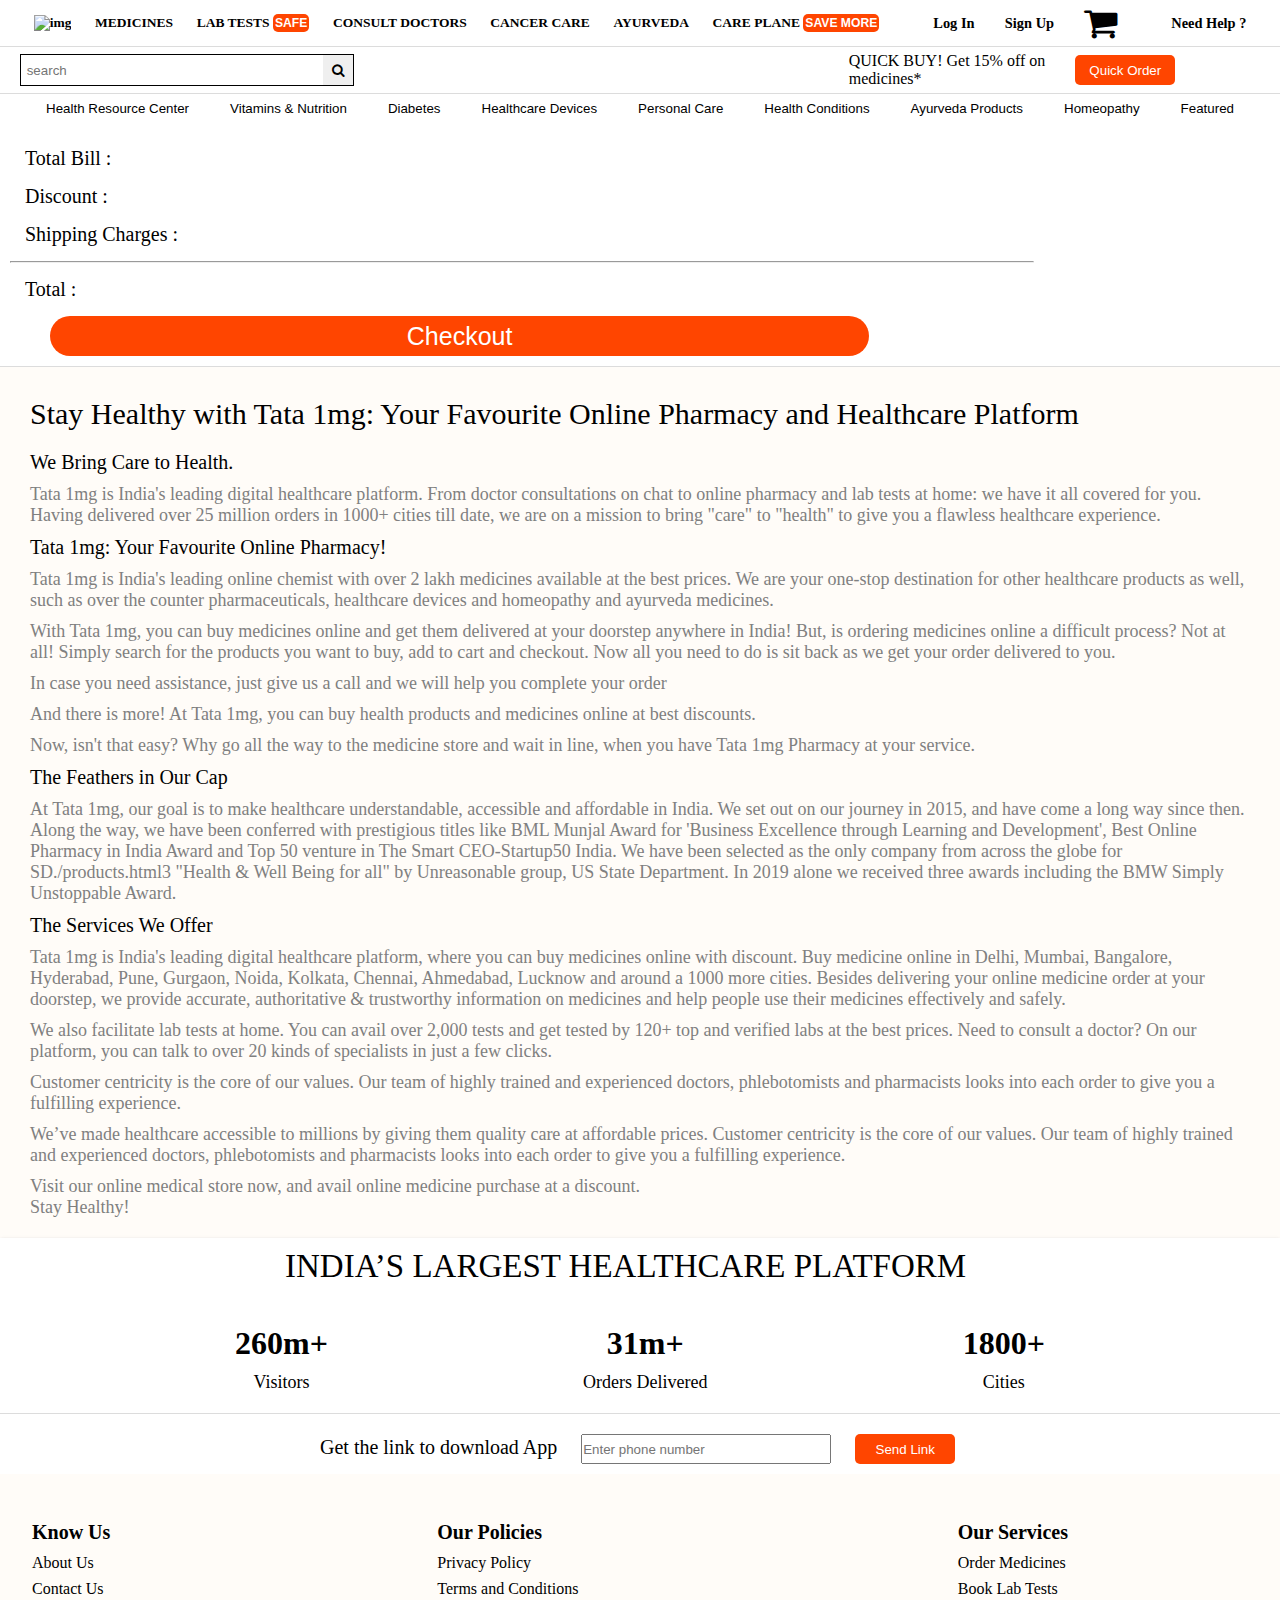
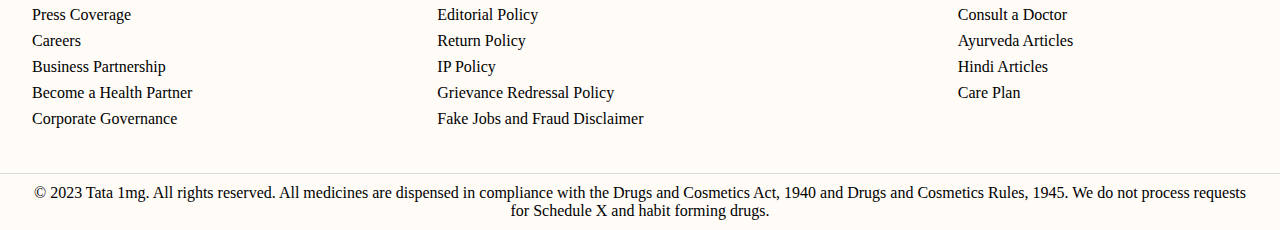
==== commit 10d15d07: "done" ====
--- a/cart.html
+++ b/cart.html
@@ -34,9 +34,8 @@
         </div>
         <div id="part2">
             <div id="part2_div1">
-                <form><input type="text" placeholder="enter location"></form>
-                <form id="fms"><input type="text" id="search" placeholder=" search">
-                </form>
+                <!-- <form><input type="text" placeholder="enter location"></form> -->
+                <form><input type="text" placeholder=" search"><button><i class="fa fa-search"></i></button></form>
             </div>
             <div id="part2_div2">
                 <p>QUICK BUY! Get 15% off on <br> medicines*</p>
--- a/styles/nav.css
+++ b/styles/nav.css
@@ -66,16 +66,22 @@
     align-items: center;
 }
 
-
-#part2_div1>:nth-child(1)>input {
-    width: 200px;
-    height: 30px;
-}
-
-#part2_div1>:nth-child(2)>input {
+#part2_div1>:nth-child(1)>input[type=text] {
     width: 300px;
     height: 30px;
     margin-left: 2px;
+    border: none;
+}
+#part2_div1>:nth-child(1){
+    border: 1px solid black;
+}
+#part2_div1>:nth-child(1) button{
+    width: 30px;
+    border: none;
+}
+
+#part2_div1 form{
+    display: flex;
 }
 
 #part2_div2 {
--- a/styles/cart.css
+++ b/styles/cart.css
@@ -81,4 +81,22 @@
 }
 #discount{
     color: green;
+}
+.up{
+    display: flex;
+    margin: 20px 0px;
+
+}
+.up>button{
+    width: 25px;
+    height: 25px;
+    background-color: black;
+    border: none;
+    border-radius: 5px;
+    color: white;
+    margin: 0px 10px;
+    font-size: 20px;
+}
+.up>p{
+    font-size: 25px;
 }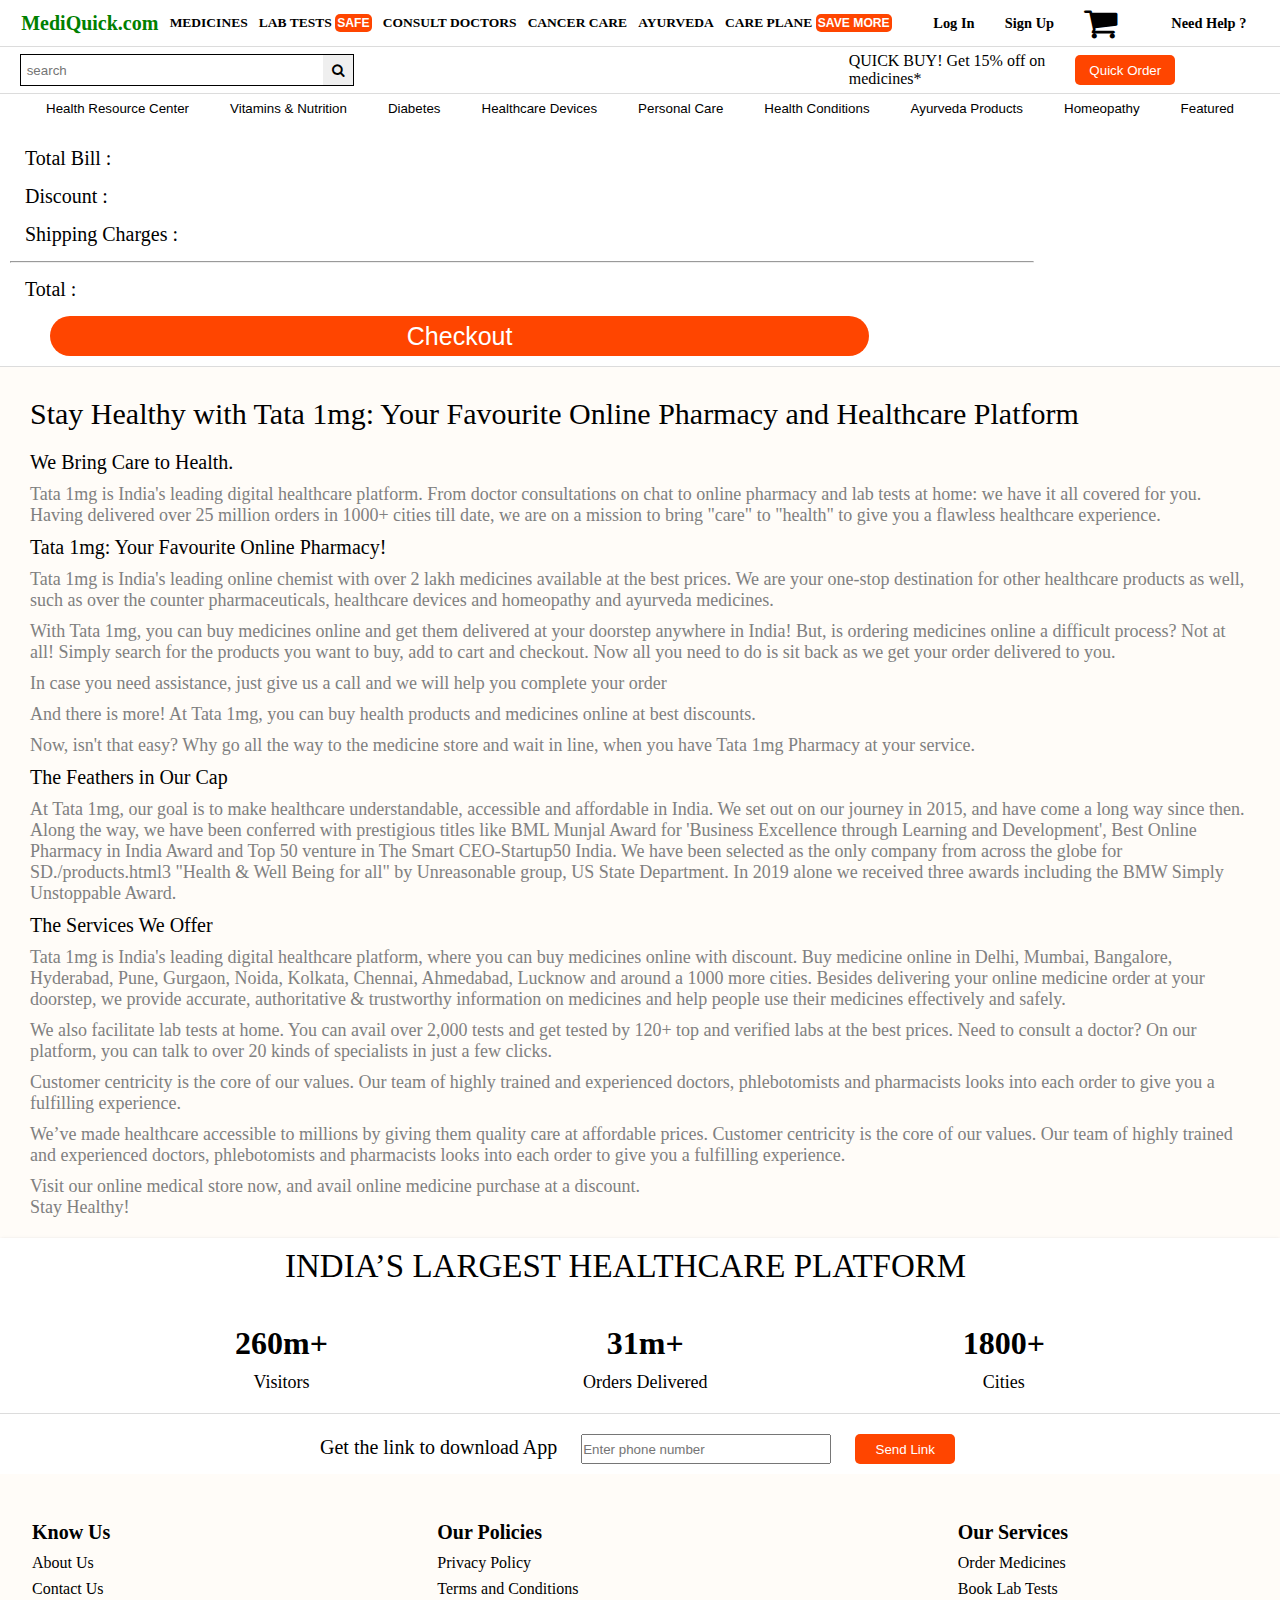
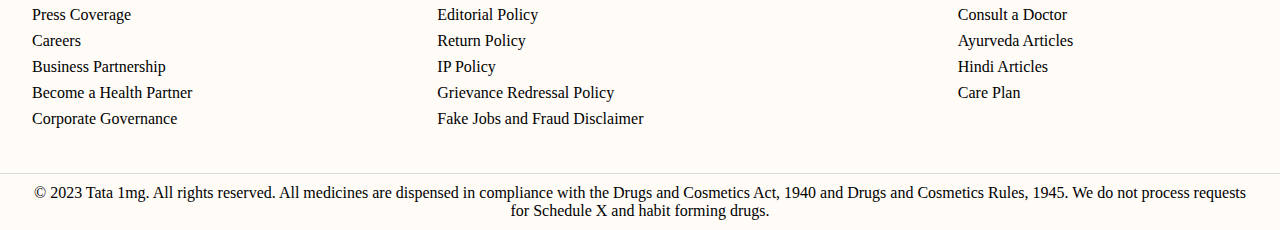
==== commit 8708eef8: "last" ====
--- a/cart.html
+++ b/cart.html
@@ -13,7 +13,7 @@
     <nav>
         <div id="part1">
             <div class="part1_div" id="med">
-                <a href="./index.html"><img src="https://www.1mg.com/images/tata_1mg_logo.svg" alt="img"></a>
+                <a href="./index.html" id="site">MediQuick.com</a>
                 <a href="./products.html">MEDICINES</a>
                 <a href="#">LAB TESTS <button>SAFE</button></a>
                 <a href="#">CONSULT DOCTORS</a>
--- a/styles/nav.css
+++ b/styles/nav.css
@@ -25,7 +25,10 @@
     font-size: 90%;
     font-weight: 700;
 }
-
+#site{
+    color: green;
+    font-size: 20px;
+}
 .part1_div a button {
     text-decoration: none;
     color: black;
